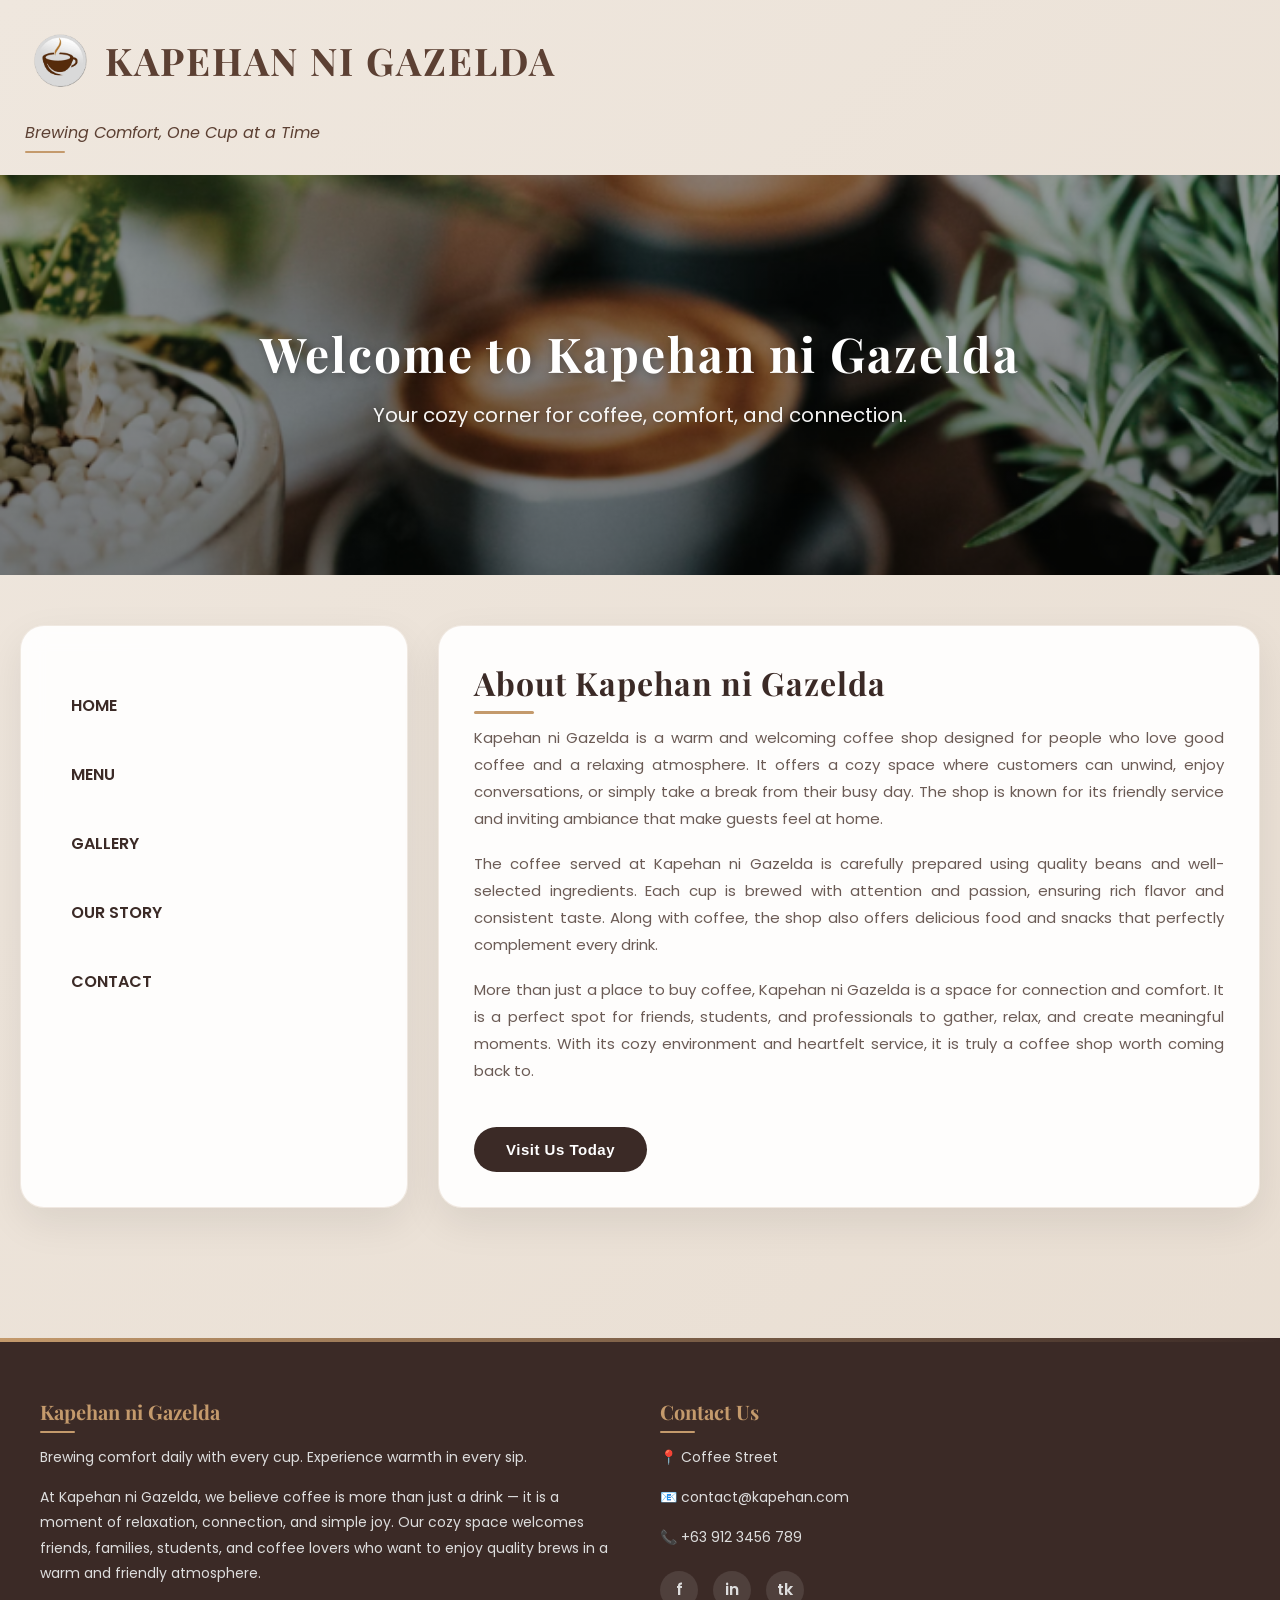
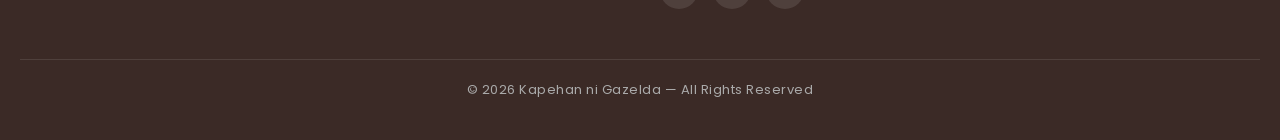
==== index.html @ 5cd7ff51 "initial upload - gazelda coffee website" ====
<!DOCTYPE html>
<html lang="en">
<head>
<title>KAPEHAN NI GAZELDA</title>
<meta charset="UTF-8">
<meta name="viewport" content="width=device-width, initial-scale=1.0">
<link href="https://fonts.googleapis.com/css2?family=Playfair+Display:wght@500;600;700;800&family=Poppins:wght@300;400;500;600&display=swap" rel="stylesheet">
<link rel="stylesheet" href="css/style.css">
</head>
<body>

<div class="brand">
<img src="images/logo.png" alt="Logo">
KAPEHAN NI GAZELDA
</div>

<div class="tagline">
Brewing Comfort, One Cup at a Time
</div>

<!-- Hero section na may img tag -->
<div class="hero">
<img src="images/background-pic.png" alt="Coffee Background">
<div class="hero-overlay"></div>
<div class="hero-text">
<h1>Welcome to Kapehan ni Gazelda</h1>
<p>Your cozy corner for coffee, comfort, and connection.</p>
</div>
</div>

<div class="home-section">
<div class="sidebar-nav card">
<ul>
<li><a href="index.html">HOME</a></li>
<li><a href="menu.html">MENU</a></li>
<li><a href="gallery.html">GALLERY</a></li>
<li><a href="our_story.html">OUR STORY</a></li>
<li><a href="contact.html">CONTACT</a></li>
</ul>
</div>

<div class="article-home card">
<h2>About Kapehan ni Gazelda</h2>
<p>
Kapehan ni Gazelda is a warm and welcoming coffee shop designed for people who love good coffee and a relaxing atmosphere. 
It offers a cozy space where customers can unwind, enjoy conversations, or simply take a break from their busy day. 
The shop is known for its friendly service and inviting ambiance that make guests feel at home.
</p>
<p>
The coffee served at Kapehan ni Gazelda is carefully prepared using quality beans and well-selected ingredients. 
Each cup is brewed with attention and passion, ensuring rich flavor and consistent taste. Along with coffee, 
the shop also offers delicious food and snacks that perfectly complement every drink.
</p>
<p>
More than just a place to buy coffee, Kapehan ni Gazelda is a space for connection and comfort. It is a perfect 
spot for friends, students, and professionals to gather, relax, and create meaningful moments. With its cozy 
environment and heartfelt service, it is truly a coffee shop worth coming back to.
</p>
<button class="cta-btn">Visit Us Today</button>
</div>
</div>

<footer>
<div class="footer-container">
<div class="footer-col">
<h4>Kapehan ni Gazelda</h4>
<p>Brewing comfort daily with every cup. Experience warmth in every sip.</p>
<p>At Kapehan ni Gazelda, we believe coffee is more than just a drink — it is a moment of relaxation, connection, and simple joy. Our cozy space welcomes friends, families, students, and coffee lovers who want to enjoy quality brews in a warm and friendly atmosphere.</p>
</div>

<div class="footer-col">
<h4>Contact Us</h4>
<p>📍 Coffee Street</p>
<p>📧 contact@kapehan.com</p>
<p>📞 +63 912 3456 789</p>
<div class="social-icons">
<a href="#">f</a>
<a href="#">in</a>
<a href="#">tk</a>
</div>
</div>
</div>
<div class="copyright">
© 2026 Kapehan ni Gazelda — All Rights Reserved
</div>
</footer>

</body>
</html>
---- css/style.css ----
/* ============================================ */
/* KAPEHAN NI GAZELDA - MASTER STYLESHEET      */
/* ============================================ */

/* ===== VARIABLES ===== */
:root {
    --coffee: #3B2A26;
    --coffee-light: #5C4033;
    --accent: #A47148;
    --accent-gold: #C49A6C;
    --bg: #EFE7DE;
    --bg-dark: #E8DDD1;
    --text: #2A2A2A;
    --text-light: #6B5B55;
    --glass-bg: rgba(255, 255, 255, 0.92);
    --glass-border: rgba(164, 113, 72, 0.15);
}

/* ===== RESET & BASE ===== */
* {
    margin: 0;
    padding: 0;
    box-sizing: border-box;
    scroll-behavior: smooth;
}

body {
    font-family: 'Poppins', sans-serif;
    background: linear-gradient(135deg, var(--bg) 0%, var(--bg-dark) 100%);
    color: var(--text);
    overflow-x: hidden;
}

/* ============================================ */
/* ===== TOPBAR / NAVBAR ===== */
/* ============================================ */
.topbar {
    display: flex;
    justify-content: space-between;
    align-items: center;
    padding: 15px 40px;
    background: var(--coffee);
    flex-wrap: wrap;
    gap: 15px;
    position: sticky;
    top: 0;
    z-index: 1000;
    box-shadow: 0 4px 20px rgba(0, 0, 0, 0.1);
}

.logo {
    display: flex;
    align-items: center;
    gap: 12px;
    font-size: 24px;
    font-weight: bold;
    color: white;
    font-family: 'Playfair Display', serif;
}

.logo img {
    width: 50px;
    transition: transform 0.3s ease;
}

.logo:hover img {
    transform: rotate(5deg);
}

.nav {
    display: flex;
    gap: 25px;
    flex-wrap: wrap;
}

.nav a {
    color: white;
    text-decoration: none;
    font-weight: 500;
    transition: 0.3s;
    padding: 8px 0;
    position: relative;
}

.nav a::after {
    content: '';
    position: absolute;
    bottom: 0;
    left: 0;
    width: 0;
    height: 2px;
    background: var(--accent-gold);
    transition: width 0.3s ease;
}

.nav a:hover::after,
.nav a.active::after {
    width: 100%;
}

.nav a:hover {
    color: var(--accent-gold);
}

.nav a.active {
    color: var(--accent-gold);
}

/* ============================================ */
/* ===== PAGE HEADER ===== */
/* ============================================ */
.page-header {
    position: relative;
    text-align: center;
    color: white;
    overflow: hidden;
}

.page-header img {
    width: 100%;
    height: 350px;
    object-fit: cover;
    display: block;
}

.page-header .overlay {
    position: absolute;
    top: 0;
    left: 0;
    width: 100%;
    height: 100%;
    background: linear-gradient(135deg, rgba(30, 20, 18, 0.45) 0%, rgba(30, 20, 18, 0.7) 100%);
}

.page-header .header-text {
    position: absolute;
    top: 50%;
    left: 50%;
    transform: translate(-50%, -50%);
    text-align: center;
    width: 90%;
}

.page-header h1 {
    font-family: 'Playfair Display', serif;
    font-size: 52px;
    letter-spacing: 4px;
    margin-bottom: 10px;
    text-shadow: 2px 2px 12px rgba(0, 0, 0, 0.3);
    font-weight: 700;
}

.page-header p {
    font-size: 18px;
    opacity: 0.95;
    letter-spacing: 1px;
    font-style: italic;
    text-shadow: 1px 1px 4px rgba(0, 0, 0, 0.2);
}

/* ============================================ */
/* ===== HOME PAGE SPECIFIC ===== */
/* ============================================ */

/* Brand & Tagline */
.brand {
    display: flex;
    align-items: center;
    gap: 10px;
    font-size: 38px;
    font-weight: bold;
    margin: 25px;
    color: #5C4033;
    font-family: 'Playfair Display', serif;
    letter-spacing: 2px;
}

.brand img {
    width: 70px;
    transition: transform 0.3s ease;
}

.brand:hover img {
    transform: rotate(5deg);
}

.tagline {
    margin-left: 25px;
    color: var(--coffee-light);
    margin-bottom: 30px;
    font-style: italic;
    position: relative;
    display: inline-block;
}

.tagline::after {
    content: '';
    position: absolute;
    bottom: -8px;
    left: 0;
    width: 40px;
    height: 2px;
    background: var(--accent-gold);
    border-radius: 2px;
}

/* Hero Section - may img tag at overlay */
.hero {
    position: relative;
    text-align: center;
    color: white;
    overflow: hidden;
}

.hero img {
    width: 100%;
    height: 400px;
    object-fit: cover;
    display: block;
}

.hero-overlay {
    position: absolute;
    top: 0;
    left: 0;
    width: 100%;
    height: 100%;
    background: linear-gradient(rgba(0, 0, 0, 0.35), rgba(0, 0, 0, 0.5));
}

.hero-text {
    position: absolute;
    top: 50%;
    left: 50%;
    transform: translate(-50%, -50%);
    text-align: center;
    width: 90%;
}

.hero-text h1 {
    font-size: 48px;
    margin-bottom: 15px;
    font-family: 'Playfair Display', serif;
    letter-spacing: 2px;
    text-shadow: 2px 2px 8px rgba(0, 0, 0, 0.3);
}

.hero-text p {
    font-size: 20px;
    opacity: 0.95;
    text-shadow: 1px 1px 4px rgba(0, 0, 0, 0.2);
}

/* Main Section (Sidebar + Article) */
.home-section {
    display: flex;
    flex-wrap: wrap;
    padding: 50px 20px;
    gap: 30px;
    max-width: 1400px;
    margin: 0 auto;
}

/* Cards (Glassmorphism) */
.card {
    background: var(--glass-bg);
    backdrop-filter: blur(12px);
    border-radius: 24px;
    padding: 35px;
    box-shadow: 0 15px 40px rgba(0, 0, 0, 0.08);
    border: 1px solid var(--glass-border);
    transition: all 0.4s cubic-bezier(0.2, 0.9, 0.4, 1.1);
}

.card:hover {
    transform: translateY(-6px);
    box-shadow: 0 25px 50px rgba(0, 0, 0, 0.12);
    border-color: var(--accent-gold);
}

/* Sidebar Navigation */
.sidebar-nav {
    flex: 1 1 30%;
    min-width: 250px;
}

.sidebar-nav ul {
    list-style: none;
}

.sidebar-nav ul li {
    margin: 20px 0;
}

.sidebar-nav ul li a {
    text-decoration: none;
    color: var(--coffee);
    font-weight: 600;
    font-size: 16px;
    display: block;
    padding: 12px 15px;
    border-radius: 12px;
    transition: all 0.3s ease;
    position: relative;
}

.sidebar-nav ul li a::before {
    content: '';
    position: absolute;
    bottom: 0;
    left: 0;
    width: 0;
    height: 2px;
    background: var(--accent-gold);
    transition: width 0.3s ease;
}

.sidebar-nav ul li a:hover::before {
    width: 30px;
}

.sidebar-nav ul li a:hover {
    background: rgba(164, 113, 72, 0.08);
    color: var(--accent);
    transform: translateX(8px);
}

/* Article */
.article-home {
    flex: 1 1 65%;
    min-width: 300px;
}

.article-home h2 {
    color: var(--coffee);
    margin-bottom: 20px;
    font-family: 'Playfair Display', serif;
    font-size: 32px;
    letter-spacing: 1px;
    position: relative;
    display: inline-block;
}

.article-home h2::after {
    content: '';
    position: absolute;
    bottom: -10px;
    left: 0;
    width: 60px;
    height: 3px;
    background: var(--accent-gold);
    border-radius: 2px;
}

.article-home p {
    margin-bottom: 18px;
    line-height: 1.8;
    color: var(--text-light);
    text-align: justify;
    font-size: 15px;
}

/* CTA Button */
.cta-btn {
    display: inline-block;
    margin-top: 25px;
    padding: 14px 32px;
    border-radius: 50px;
    border: none;
    background: var(--coffee);
    color: white;
    cursor: pointer;
    transition: all 0.3s ease;
    font-weight: 600;
    font-size: 15px;
    letter-spacing: 0.5px;
    position: relative;
    overflow: hidden;
    z-index: 1;
}

.cta-btn::before {
    content: '';
    position: absolute;
    top: 0;
    left: -100%;
    width: 100%;
    height: 100%;
    background: linear-gradient(90deg, transparent, rgba(255, 255, 255, 0.2), transparent);
    transition: left 0.5s ease;
    z-index: -1;
}

.cta-btn:hover::before {
    left: 100%;
}

.cta-btn:hover {
    background: var(--accent);
    transform: translateY(-3px);
    box-shadow: 0 10px 25px rgba(164, 113, 72, 0.4);
}

/* ============================================ */
/* ===== MENU PAGE SPECIFIC ===== */
/* ============================================ */

.menu-intro {
    max-width: 800px;
    margin: 50px auto 20px;
    text-align: center;
    padding: 0 20px;
}

.menu-intro p {
    font-size: 17px;
    line-height: 1.8;
    color: var(--text-light);
    font-style: italic;
}

.category-tabs {
    display: flex;
    justify-content: center;
    flex-wrap: wrap;
    gap: 15px;
    margin: 25px auto 45px;
    padding: 0 20px;
}

.category-tab {
    padding: 10px 28px;
    border-radius: 50px;
    background: rgba(255, 255, 255, 0.7);
    backdrop-filter: blur(10px);
    border: 1px solid var(--glass-border);
    font-weight: 600;
    font-size: 15px;
    cursor: pointer;
    transition: all 0.3s;
    color: var(--coffee);
    font-family: 'Poppins', sans-serif;
}

.category-tab:hover {
    background: var(--accent);
    color: white;
    transform: translateY(-2px);
    box-shadow: 0 8px 20px rgba(164, 113, 72, 0.3);
}

.category-tab.active {
    background: var(--accent);
    color: white;
    border-color: var(--accent);
    box-shadow: 0 4px 15px rgba(164, 113, 72, 0.4);
}

.menu-category {
    max-width: 1200px;
    margin: 0 auto 80px;
    padding: 0 20px;
    display: none;
    animation: fadeInUp 0.6s ease;
}

.menu-category.active-category {
    display: block;
}

.menu-heading {
    text-align: center;
    font-family: 'Playfair Display', serif;
    font-size: 34px;
    color: var(--accent);
    margin-bottom: 45px;
    position: relative;
}

.menu-heading::after {
    content: '';
    position: absolute;
    bottom: -12px;
    left: 50%;
    transform: translateX(-50%);
    width: 70px;
    height: 3px;
    background: var(--accent-gold);
    border-radius: 2px;
}

.menu-grid {
    display: grid;
    grid-template-columns: repeat(4, 1fr);
    gap: 25px;
}

.menu-card {
    background: var(--glass-bg);
    backdrop-filter: blur(12px);
    border-radius: 20px;
    overflow: hidden;
    box-shadow: 0 15px 35px rgba(0, 0, 0, 0.08);
    transition: all 0.4s cubic-bezier(0.2, 0.9, 0.4, 1.1);
    cursor: pointer;
    border: 1px solid var(--glass-border);
    position: relative;
}

.menu-card:hover {
    transform: translateY(-8px);
    box-shadow: 0 25px 50px rgba(0, 0, 0, 0.15);
    border-color: var(--accent);
}

.menu-badge {
    position: absolute;
    top: 12px;
    right: 12px;
    background: linear-gradient(135deg, var(--accent-gold), var(--accent));
    color: white;
    padding: 4px 10px;
    border-radius: 50px;
    font-size: 10px;
    font-weight: 600;
    z-index: 2;
    letter-spacing: 1px;
    box-shadow: 0 2px 8px rgba(0, 0, 0, 0.2);
}

.menu-card img {
    width: 100%;
    height: 200px;
    object-fit: cover;
    transition: transform 0.5s;
}

.menu-card:hover img {
    transform: scale(1.08);
}

.menu-info {
    padding: 16px;
}

.menu-title {
    font-family: 'Playfair Display', serif;
    font-size: 18px;
    color: var(--coffee);
    margin-bottom: 8px;
    font-weight: 700;
}

.menu-desc {
    font-size: 12px;
    margin-bottom: 10px;
    color: var(--text-light);
    line-height: 1.5;
}

.menu-price {
    font-weight: 700;
    color: var(--accent);
    font-size: 16px;
    display: inline-block;
    border-top: 2px solid var(--accent-gold);
    padding-top: 6px;
}

/* ============================================ */
/* ===== GALLERY PAGE SPECIFIC ===== */
/* ============================================ */

.gallery-section {
    max-width: 1300px;
    margin: auto;
    padding: 70px 20px;
    animation: fadeInUp 0.8s ease;
}

.gallery-title {
    text-align: center;
    font-family: 'Playfair Display', serif;
    font-size: 38px;
    color: var(--accent);
    margin-bottom: 50px;
    position: relative;
    letter-spacing: 1px;
}

.gallery-title::after {
    content: '';
    position: absolute;
    bottom: -15px;
    left: 50%;
    transform: translateX(-50%);
    width: 70px;
    height: 3px;
    background: linear-gradient(90deg, var(--accent-gold), var(--accent));
    border-radius: 2px;
}

.gallery-grid {
    display: grid;
    grid-template-columns: repeat(auto-fit, minmax(280px, 1fr));
    gap: 30px;
}

.gallery-card {
    position: relative;
    overflow: hidden;
    border-radius: 20px;
    background: var(--glass-bg);
    backdrop-filter: blur(12px);
    box-shadow: 0 15px 35px rgba(0, 0, 0, 0.1);
    transition: all 0.4s cubic-bezier(0.2, 0.9, 0.4, 1.1);
    cursor: pointer;
    border: 1px solid var(--glass-border);
    animation: fadeInUp 0.6s ease backwards;
}

.gallery-card:nth-child(1) { animation-delay: 0.05s; }
.gallery-card:nth-child(2) { animation-delay: 0.1s; }
.gallery-card:nth-child(3) { animation-delay: 0.15s; }
.gallery-card:nth-child(4) { animation-delay: 0.2s; }
.gallery-card:nth-child(5) { animation-delay: 0.25s; }
.gallery-card:nth-child(6) { animation-delay: 0.3s; }
.gallery-card:nth-child(7) { animation-delay: 0.35s; }
.gallery-card:nth-child(8) { animation-delay: 0.4s; }
.gallery-card:nth-child(9) { animation-delay: 0.45s; }
.gallery-card:nth-child(10) { animation-delay: 0.5s; }
.gallery-card:nth-child(11) { animation-delay: 0.55s; }
.gallery-card:nth-child(12) { animation-delay: 0.6s; }
.gallery-card:nth-child(13) { animation-delay: 0.65s; }
.gallery-card:nth-child(14) { animation-delay: 0.7s; }
.gallery-card:nth-child(15) { animation-delay: 0.75s; }

.gallery-card::before {
    content: '';
    position: absolute;
    top: 0;
    left: 0;
    width: 100%;
    height: 100%;
    background: linear-gradient(135deg, rgba(59, 42, 38, 0.2) 0%, rgba(59, 42, 38, 0.6) 100%);
    opacity: 0;
    transition: opacity 0.4s ease;
    z-index: 1;
}

.gallery-card::after {
    content: '';
    position: absolute;
    bottom: 0;
    left: 0;
    right: 0;
    height: 50%;
    background: linear-gradient(to top, rgba(59, 42, 38, 0.8), transparent);
    opacity: 0;
    transition: opacity 0.4s ease;
    z-index: 1;
}

.gallery-card:hover {
    transform: translateY(-8px);
    box-shadow: 0 25px 40px rgba(0, 0, 0, 0.2);
    border-color: var(--accent-gold);
}

.gallery-card:hover::before {
    opacity: 1;
}

.gallery-card:hover::after {
    opacity: 0.7;
}

.gallery-card img {
    width: 100%;
    height: 260px;
    object-fit: cover;
    display: block;
    transition: transform 0.5s ease;
}

.gallery-card:hover img {
    transform: scale(1.05);
}

/* ============================================ */
/* ===== OUR STORY PAGE SPECIFIC ===== */
/* ============================================ */

.story-section {
    max-width: 1200px;
    margin: auto;
    padding: 80px 20px;
    display: flex;
    flex-direction: column;
    gap: 60px;
}

.story-card {
    display: flex;
    gap: 50px;
    align-items: center;
    background: white;
    border-radius: 24px;
    overflow: hidden;
    box-shadow: 0 15px 40px rgba(0, 0, 0, 0.08);
    opacity: 0;
    transform: translateY(50px);
    transition: opacity 0.8s ease, transform 0.8s ease;
    border: 1px solid rgba(164, 113, 72, 0.15);
}

.story-card.show {
    opacity: 1;
    transform: translateY(0);
}

.story-card:hover {
    transform: translateY(-8px);
    box-shadow: 0 25px 50px rgba(0, 0, 0, 0.15);
}

.story-card.reverse {
    flex-direction: row-reverse;
}

.story-image {
    flex: 1;
    overflow: hidden;
    min-height: 380px;
}

.story-image img {
    width: 100%;
    height: 100%;
    object-fit: cover;
    transition: transform 0.6s ease;
    display: block;
}

.story-card:hover .story-image img {
    transform: scale(1.05);
}

.story-content {
    flex: 1;
    padding: 40px;
}

.story-number {
    font-family: 'Playfair Display', serif;
    font-size: 14px;
    letter-spacing: 3px;
    color: var(--accent-gold);
    margin-bottom: 15px;
    text-transform: uppercase;
}

.story-content h2 {
    font-family: 'Playfair Display', serif;
    font-size: 32px;
    color: var(--coffee);
    margin-bottom: 20px;
    font-weight: 700;
    position: relative;
    display: inline-block;
}

.story-content h2::after {
    content: '';
    position: absolute;
    bottom: -8px;
    left: 0;
    width: 60px;
    height: 3px;
    background: var(--accent-gold);
    border-radius: 2px;
}

.story-content p {
    font-size: 16px;
    line-height: 1.8;
    color: var(--text-light);
    margin-bottom: 0;
    text-align: justify;
}

.story-quote {
    text-align: center;
    padding: 40px 20px;
    background: linear-gradient(135deg, var(--bg-dark), var(--bg));
    border-radius: 24px;
    margin: 20px 0;
}

.story-quote p {
    font-family: 'Playfair Display', serif;
    font-size: 24px;
    font-style: italic;
    color: var(--coffee);
    max-width: 700px;
    margin: 0 auto;
    line-height: 1.5;
}

.story-quote span {
    display: block;
    margin-top: 15px;
    font-size: 14px;
    color: var(--accent);
    letter-spacing: 2px;
}

/* ============================================ */
/* ===== CONTACT PAGE SPECIFIC ===== */
/* ============================================ */

.contact-section {
    max-width: 1100px;
    margin: auto;
    padding: 60px 20px;
    animation: fadeInUp 0.8s ease;
}

.contact-title {
    text-align: center;
    font-family: 'Playfair Display', serif;
    font-size: 38px;
    color: var(--accent);
    margin-bottom: 50px;
    position: relative;
    letter-spacing: 1px;
}

.contact-title::after {
    content: '';
    position: absolute;
    bottom: -15px;
    left: 50%;
    transform: translateX(-50%);
    width: 70px;
    height: 3px;
    background: linear-gradient(90deg, var(--accent-gold), var(--accent));
    border-radius: 2px;
}

.contact-grid {
    display: grid;
    grid-template-columns: repeat(auto-fit, minmax(280px, 1fr));
    gap: 30px;
    margin-bottom: 50px;
}

.contact-card {
    background: var(--glass-bg);
    backdrop-filter: blur(12px);
    padding: 30px;
    border-radius: 20px;
    box-shadow: 0 15px 35px rgba(0, 0, 0, 0.08);
    transition: all 0.4s cubic-bezier(0.2, 0.9, 0.4, 1.1);
    border: 1px solid var(--glass-border);
    text-align: center;
    animation: fadeInUp 0.6s ease backwards;
}

.contact-card:nth-child(1) { animation-delay: 0.1s; }
.contact-card:nth-child(2) { animation-delay: 0.2s; }
.contact-card:nth-child(3) { animation-delay: 0.3s; }

.contact-card:hover {
    transform: translateY(-8px);
    box-shadow: 0 25px 50px rgba(0, 0, 0, 0.12);
    border-color: var(--accent-gold);
}

.contact-card h3 {
    font-family: 'Playfair Display', serif;
    font-size: 22px;
    margin-bottom: 15px;
    color: var(--accent);
    letter-spacing: 1px;
}

.contact-card p {
    font-size: 15px;
    line-height: 1.7;
    color: var(--text-light);
}

.contact-form {
    background: var(--glass-bg);
    backdrop-filter: blur(12px);
    padding: 35px;
    border-radius: 20px;
    box-shadow: 0 15px 35px rgba(0, 0, 0, 0.08);
    border: 1px solid var(--glass-border);
    transition: 0.3s ease;
    animation: fadeInUp 0.6s ease 0.4s backwards;
}

.contact-form:hover {
    box-shadow: 0 20px 40px rgba(0, 0, 0, 0.12);
}

.contact-form h3 {
    font-family: 'Playfair Display', serif;
    font-size: 26px;
    margin-bottom: 25px;
    color: var(--accent);
    text-align: center;
    letter-spacing: 1px;
    position: relative;
    display: inline-block;
    width: 100%;
}

.contact-form h3::after {
    content: '';
    position: absolute;
    bottom: -10px;
    left: 50%;
    transform: translateX(-50%);
    width: 50px;
    height: 2px;
    background: var(--accent-gold);
    border-radius: 2px;
}

.contact-form input,
.contact-form textarea {
    width: 100%;
    padding: 14px 16px;
    margin-bottom: 18px;
    border: 1px solid rgba(164, 113, 72, 0.2);
    border-radius: 12px;
    font-family: 'Poppins', sans-serif;
    font-size: 14px;
    transition: all 0.3s ease;
    background: white;
}

.contact-form input:focus,
.contact-form textarea:focus {
    outline: none;
    border-color: var(--accent);
    box-shadow: 0 0 0 3px rgba(164, 113, 72, 0.1);
}

.contact-form textarea {
    resize: none;
    height: 130px;
}

.contact-form button {
    background: linear-gradient(135deg, var(--accent), var(--coffee));
    color: white;
    border: none;
    padding: 14px 35px;
    border-radius: 50px;
    cursor: pointer;
    font-weight: 600;
    font-size: 15px;
    transition: all 0.3s ease;
    letter-spacing: 0.5px;
    width: 100%;
    max-width: 200px;
    display: block;
    margin: 0 auto;
}

.contact-form button:hover {
    transform: translateY(-3px);
    box-shadow: 0 10px 25px rgba(164, 113, 72, 0.4);
    background: linear-gradient(135deg, var(--coffee), var(--accent));
}

/* ============================================ */
/* ===== FOOTER (SAME FOR ALL PAGES) ===== */
/* ============================================ */
footer {
    background: var(--coffee);
    color: white;
    padding: 60px 20px 40px;
    margin-top: 80px;
    position: relative;
}

footer::before {
    content: '';
    position: absolute;
    top: 0;
    left: 0;
    width: 100%;
    height: 4px;
    background: linear-gradient(90deg, var(--accent-gold), transparent);
}

.footer-container {
    max-width: 1200px;
    margin: auto;
    display: flex;
    flex-wrap: wrap;
    gap: 40px;
    justify-content: space-between;
}

.footer-col {
    flex: 1;
    min-width: 250px;
}

.footer-col h4 {
    font-size: 20px;
    margin-bottom: 20px;
    color: var(--accent-gold);
    font-family: 'Playfair Display', serif;
    position: relative;
    display: inline-block;
}

.footer-col h4::after {
    content: '';
    position: absolute;
    bottom: -8px;
    left: 0;
    width: 35px;
    height: 2px;
    background: var(--accent-gold);
    border-radius: 2px;
}

.footer-col p {
    color: #ddd;
    font-size: 14px;
    line-height: 1.8;
    margin-bottom: 15px;
}

.social-icons {
    display: flex;
    gap: 15px;
    margin-top: 20px;
}

.social-icons a {
    display: inline-block;
    width: 38px;
    height: 38px;
    background: rgba(255, 255, 255, 0.1);
    text-align: center;
    line-height: 38px;
    border-radius: 50%;
    text-decoration: none;
    color: #ddd;
    transition: all 0.3s ease;
    font-weight: 600;
}

.social-icons a:hover {
    background: var(--accent-gold);
    color: var(--coffee);
    transform: translateY(-4px);
    box-shadow: 0 5px 15px rgba(0, 0, 0, 0.2);
}

.copyright {
    text-align: center;
    margin-top: 50px;
    padding-top: 20px;
    border-top: 1px solid rgba(255, 255, 255, 0.1);
    font-size: 13px;
    color: #aaa;
    letter-spacing: 0.5px;
}

/* ============================================ */
/* ===== ANIMATIONS ===== */
/* ============================================ */
@keyframes fadeInUp {
    from {
        opacity: 0;
        transform: translateY(30px);
    }
    to {
        opacity: 1;
        transform: translateY(0);
    }
}

/* ============================================ */
/* ===== RESPONSIVE ===== */
/* ============================================ */

/* Tablet (992px) */
@media (max-width: 992px) {
    .brand {
        font-size: 28px;
    }
    .brand img {
        width: 50px;
    }
    .hero h1 {
        font-size: 42px;
    }
    .article-home h2 {
        font-size: 28px;
    }

    .topbar {
        padding: 15px 20px;
    }
    .logo {
        font-size: 20px;
    }
    .logo img {
        width: 40px;
    }

    .page-header img {
        height: 280px;
    }
    .page-header h1 {
        font-size: 42px;
        letter-spacing: 3px;
    }

    .menu-heading {
        font-size: 30px;
    }
    .menu-grid {
        grid-template-columns: repeat(3, 1fr);
        gap: 20px;
    }

    .gallery-title {
        font-size: 32px;
    }
    .gallery-grid {
        gap: 25px;
    }

    .story-card {
        gap: 30px;
    }
    .story-content {
        padding: 30px;
    }
    .story-content h2 {
        font-size: 28px;
    }
    .story-quote p {
        font-size: 20px;
    }

    .contact-title {
        font-size: 32px;
    }
    .contact-card h3 {
        font-size: 20px;
    }
}

/* Mobile (768px) */
@media (max-width: 768px) {
    .sidebar-nav, .article-home {
        flex: 1 1 100%;
    }
    .brand {
        font-size: 22px;
        flex-wrap: wrap;
        justify-content: center;
        text-align: center;
        margin: 15px;
    }
    .tagline {
        margin-left: 0;
        text-align: center;
        margin-bottom: 20px;
        display: block;
    }
    .tagline::after {
        left: 50%;
        transform: translateX(-50%);
        width: 60px;
        bottom: -10px;
    }
    .hero {
        padding: 60px 15px;
    }
    .hero h1 {
        font-size: 32px;
        letter-spacing: 2px;
    }
    .hero p {
        font-size: 15px;
    }
    .home-section {
        padding: 30px 15px;
        gap: 20px;
    }
    .card {
        padding: 25px;
    }
    .article-home h2 {
        font-size: 24px;
        text-align: center;
        display: block;
    }
    .article-home h2::after {
        left: 50%;
        transform: translateX(-50%);
        width: 50px;
    }
    .article-home p {
        text-align: left;
        font-size: 14px;
    }
    .cta-btn {
        display: block;
        text-align: center;
        width: 100%;
    }

    .topbar {
        flex-direction: column;
        text-align: center;
    }
    .nav {
        justify-content: center;
    }

    .page-header img {
        height: 220px;
    }
    .page-header h1 {
        font-size: 32px;
        letter-spacing: 2px;
    }
    .page-header p {
        font-size: 15px;
    }

    .menu-intro p {
        font-size: 14px;
    }
    .category-tabs {
        gap: 10px;
        margin: 20px auto 30px;
    }
    .category-tab {
        padding: 8px 18px;
        font-size: 13px;
    }
    .menu-grid {
        grid-template-columns: repeat(2, 1fr);
        gap: 15px;
    }
    .menu-heading {
        font-size: 26px;
        margin-bottom: 30px;
    }
    .menu-card img {
        height: 160px;
    }

    .gallery-section {
        padding: 50px 15px;
    }
    .gallery-title {
        font-size: 28px;
        margin-bottom: 35px;
    }
    .gallery-title::after {
        width: 50px;
        bottom: -12px;
    }
    .gallery-grid {
        grid-template-columns: repeat(auto-fit, minmax(240px, 1fr));
        gap: 20px;
    }
    .gallery-card img {
        height: 200px;
    }

    .story-section {
        padding: 50px 15px;
        gap: 40px;
    }
    .story-card {
        flex-direction: column;
        gap: 0;
    }
    .story-card.reverse {
        flex-direction: column;
    }
    .story-image {
        min-height: 250px;
        width: 100%;
    }
    .story-content {
        padding: 25px;
    }
    .story-content h2 {
        font-size: 24px;
    }
    .story-content p {
        font-size: 14px;
    }
    .story-quote p {
        font-size: 18px;
        padding: 0 15px;
    }

    .contact-section {
        padding: 50px 15px;
    }
    .contact-title {
        font-size: 28px;
        margin-bottom: 35px;
    }
    .contact-title::after {
        width: 50px;
        bottom: -12px;
    }
    .contact-grid {
        gap: 20px;
        margin-bottom: 35px;
    }
    .contact-card {
        padding: 22px;
    }
    .contact-card p {
        font-size: 14px;
    }
    .contact-form {
        padding: 25px;
    }
    .contact-form h3 {
        font-size: 22px;
    }

    .footer-container {
        flex-direction: column;
        text-align: center;
        align-items: center;
    }
    .footer-col {
        width: 100%;
    }
    .footer-col h4::after {
        left: 50%;
        transform: translateX(-50%);
        width: 40px;
    }
    .social-icons {
        justify-content: center;
    }
}

/* Mobile Small (480px) */
@media (max-width: 480px) {
    .brand {
        font-size: 18px;
    }
    .brand img {
        width: 40px;
    }
    .tagline {
        font-size: 14px;
    }
    .hero h1 {
        font-size: 24px;
        letter-spacing: 1px;
    }
    .hero p {
        font-size: 13px;
    }
    .sidebar-nav ul li a {
        font-size: 14px;
        padding: 10px 12px;
    }
    .article-home p {
        font-size: 13px;
    }
    .cta-btn {
        padding: 12px 24px;
        font-size: 14px;
    }

    .page-header img {
        height: 180px;
    }
    .page-header h1 {
        font-size: 24px;
        letter-spacing: 1px;
    }
    .page-header p {
        font-size: 13px;
    }

    .category-tab {
        padding: 6px 14px;
        font-size: 12px;
    }
    .menu-grid {
        grid-template-columns: 1fr;
    }
    .menu-title {
        font-size: 18px;
    }
    .menu-price {
        font-size: 16px;
    }

    .gallery-title {
        font-size: 24px;
    }
    .gallery-grid {
        grid-template-columns: 1fr;
        gap: 18px;
    }
    .gallery-card img {
        height: 220px;
    }

    .story-section {
        padding: 40px 15px;
        gap: 30px;
    }
    .story-content h2 {
        font-size: 20px;
    }
    .story-content p {
        font-size: 13px;
    }
    .story-quote p {
        font-size: 16px;
    }

    .contact-title {
        font-size: 24px;
    }
    .contact-card {
        padding: 18px;
    }
    .contact-card h3 {
        font-size: 18px;
    }
    .contact-card p {
        font-size: 13px;
    }
    .contact-form {
        padding: 20px;
    }
    .contact-form h3 {
        font-size: 20px;
    }
    .contact-form input,
    .contact-form textarea {
        padding: 12px 14px;
        font-size: 13px;
    }
    .contact-form button {
        padding: 12px 25px;
        font-size: 14px;
        max-width: 100%;
    }

    .footer-col h4 {
        font-size: 18px;
    }
    .footer-col p {
        font-size: 12px;
    }
}
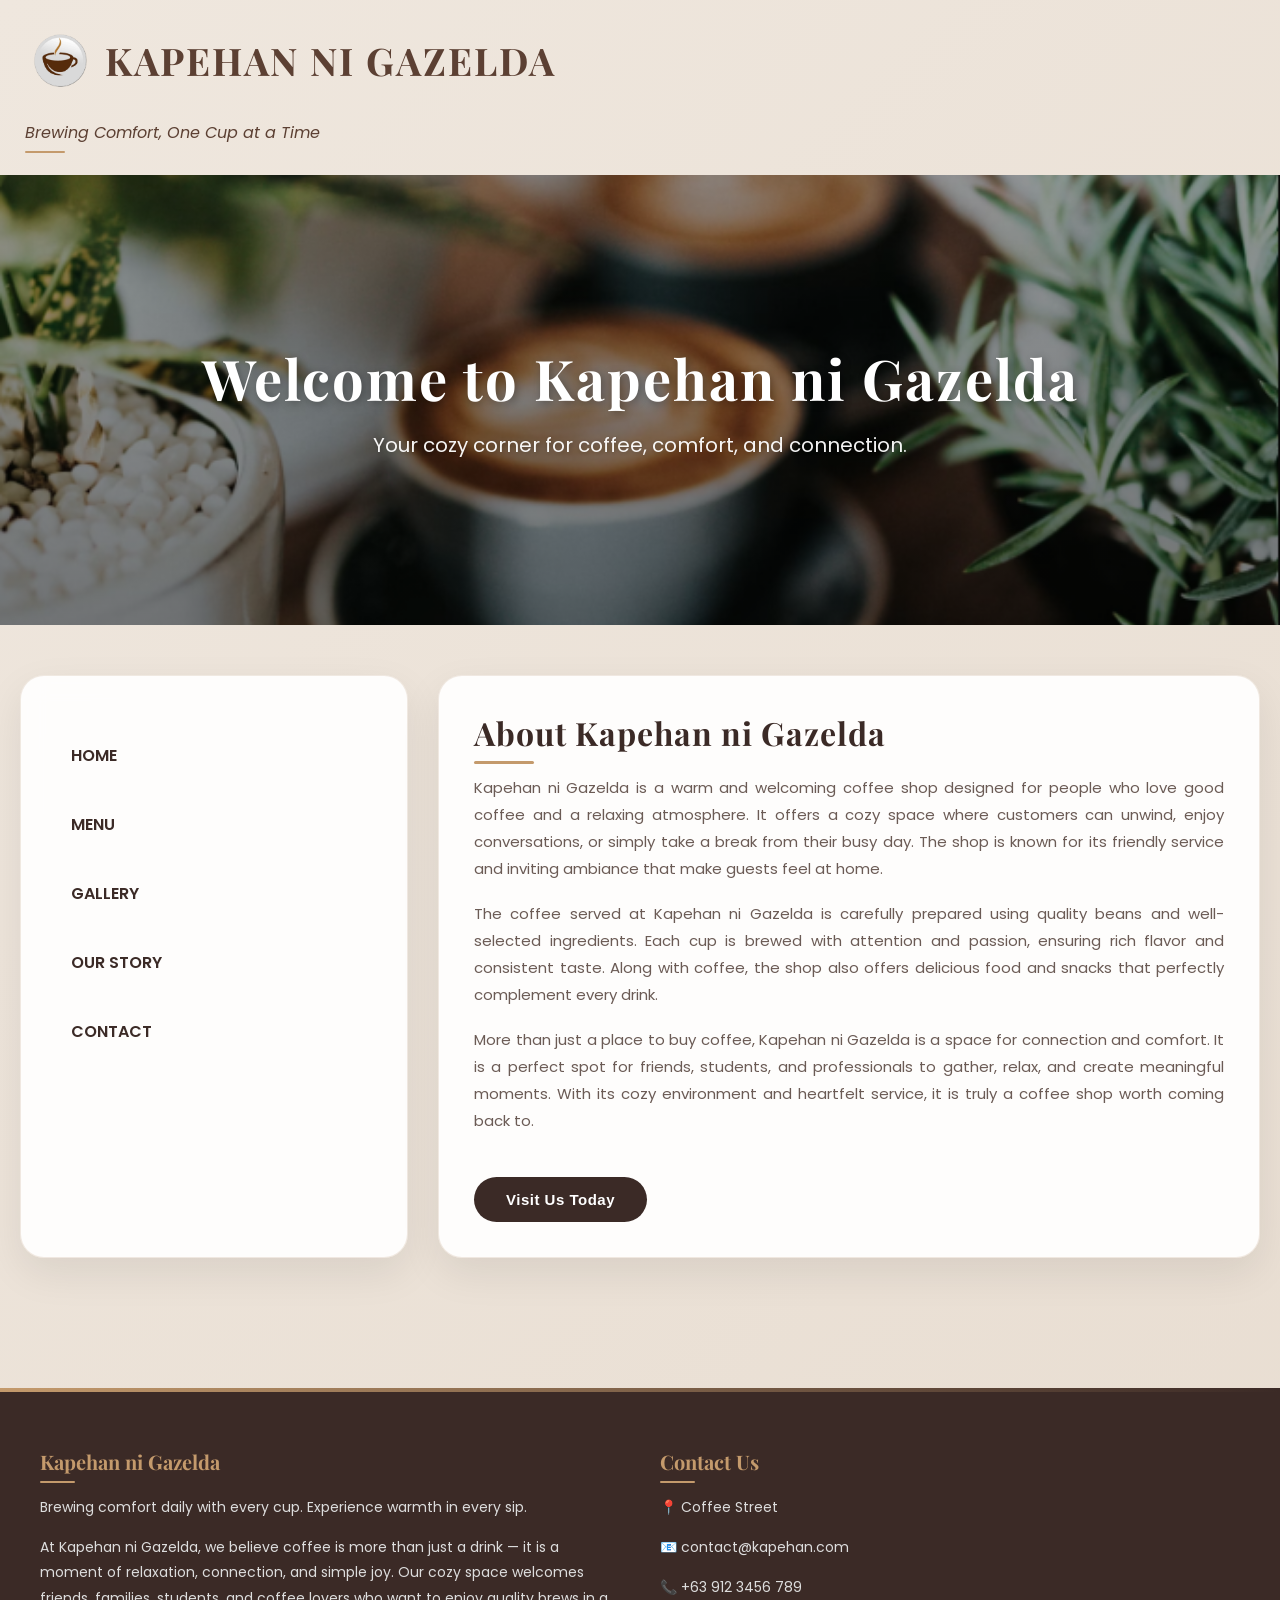
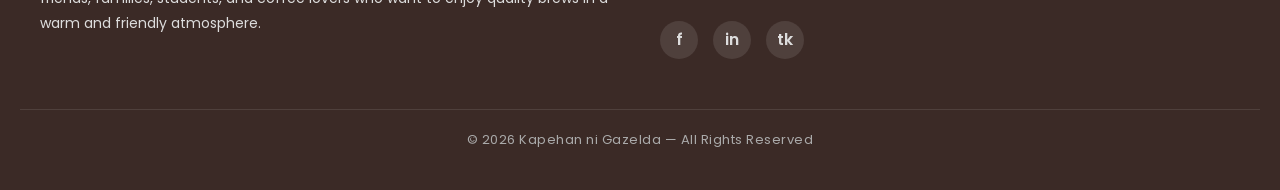
==== commit 1d8b11cd: "added hamburger menu js and updated files" ====
--- a/index.html
+++ b/index.html
@@ -31,10 +31,10 @@
 <div class="home-section">
 <div class="sidebar-nav card">
 <ul>
-<li><a href="index.html">HOME</a></li>
+<li><a href="index.html" class="active">HOME</a></li>
 <li><a href="menu.html">MENU</a></li>
 <li><a href="gallery.html">GALLERY</a></li>
-<li><a href="our_story.html">OUR STORY</a></li>
+<li><a href="our-story.html">OUR STORY</a></li>
 <li><a href="contact.html">CONTACT</a></li>
 </ul>
 </div>
--- a/css/style.css
+++ b/css/style.css
@@ -32,7 +32,7 @@
 }
 
 /* ============================================ */
-/* ===== TOPBAR / NAVBAR ===== */
+/* ===== TOPBAR / NAVBAR with HAMBURGER ===== */
 /* ============================================ */
 .topbar {
     display: flex;
@@ -67,6 +67,23 @@
     transform: rotate(5deg);
 }
 
+/* Hamburger Menu Button - hidden on desktop */
+.hamburger {
+    display: none;
+    flex-direction: column;
+    cursor: pointer;
+    gap: 5px;
+}
+
+.hamburger span {
+    width: 28px;
+    height: 3px;
+    background: white;
+    border-radius: 3px;
+    transition: all 0.3s ease;
+}
+
+/* Navigation Menu */
 .nav {
     display: flex;
     gap: 25px;
@@ -85,7 +102,7 @@
 .nav a::after {
     content: '';
     position: absolute;
-    bottom: 0;
+    bottom: -2px;
     left: 0;
     width: 0;
     height: 2px;
@@ -98,16 +115,62 @@
     width: 100%;
 }
 
-.nav a:hover {
-    color: var(--accent-gold);
-}
-
+.nav a:hover,
 .nav a.active {
     color: var(--accent-gold);
 }
 
-/* ============================================ */
-/* ===== PAGE HEADER ===== */
+.nav a.active {
+    color: var(--accent-gold);
+}
+
+/* Mobile Responsive Navbar */
+@media (max-width: 768px) {
+    .hamburger {
+        display: flex;
+    }
+    
+    .nav {
+        position: fixed;
+        top: 70px;
+        left: -100%;
+        width: 100%;
+        height: calc(100vh - 70px);
+        background: var(--coffee);
+        flex-direction: column;
+        align-items: center;
+        justify-content: flex-start;
+        padding-top: 40px;
+        gap: 25px;
+        transition: left 0.3s ease;
+        z-index: 999;
+    }
+    
+    .nav.active {
+        left: 0;
+    }
+    
+    .nav a {
+        font-size: 18px;
+        padding: 12px;
+    }
+    
+    /* Hamburger animation when active */
+    .hamburger.active span:nth-child(1) {
+        transform: rotate(45deg) translate(5px, 5px);
+    }
+    
+    .hamburger.active span:nth-child(2) {
+        opacity: 0;
+    }
+    
+    .hamburger.active span:nth-child(3) {
+        transform: rotate(-45deg) translate(7px, -6px);
+    }
+}
+
+/* ============================================ */
+/* ===== PAGE HEADER (UPDATED HEIGHTS & FONTS) ===== */
 /* ============================================ */
 .page-header {
     position: relative;
@@ -118,7 +181,7 @@
 
 .page-header img {
     width: 100%;
-    height: 350px;
+    height: 420px;
     object-fit: cover;
     display: block;
 }
@@ -143,7 +206,7 @@
 
 .page-header h1 {
     font-family: 'Playfair Display', serif;
-    font-size: 52px;
+    font-size: 56px;
     letter-spacing: 4px;
     margin-bottom: 10px;
     text-shadow: 2px 2px 12px rgba(0, 0, 0, 0.3);
@@ -151,7 +214,7 @@
 }
 
 .page-header p {
-    font-size: 18px;
+    font-size: 20px;
     opacity: 0.95;
     letter-spacing: 1px;
     font-style: italic;
@@ -214,7 +277,7 @@
 
 .hero img {
     width: 100%;
-    height: 400px;
+    height: 450px;
     object-fit: cover;
     display: block;
 }
@@ -238,7 +301,7 @@
 }
 
 .hero-text h1 {
-    font-size: 48px;
+    font-size: 56px;
     margin-bottom: 15px;
     font-family: 'Playfair Display', serif;
     letter-spacing: 2px;
@@ -1092,7 +1155,7 @@
 }
 
 /* ============================================ */
-/* ===== RESPONSIVE ===== */
+/* ===== RESPONSIVE (UPDATED HEADER SIZES) ===== */
 /* ============================================ */
 
 /* Tablet (992px) */
@@ -1103,7 +1166,7 @@
     .brand img {
         width: 50px;
     }
-    .hero h1 {
+    .hero-text h1 {
         font-size: 42px;
     }
     .article-home h2 {
@@ -1120,12 +1183,20 @@
         width: 40px;
     }
 
+    /* Updated header heights */
     .page-header img {
-        height: 280px;
-    }
+        height: 300px;
+    }
+    .hero img {
+        height: 350px;
+    }
+    
     .page-header h1 {
-        font-size: 42px;
+        font-size: 46px;
         letter-spacing: 3px;
+    }
+    .page-header p {
+        font-size: 18px;
     }
 
     .menu-heading {
@@ -1188,16 +1259,19 @@
         width: 60px;
         bottom: -10px;
     }
-    .hero {
-        padding: 60px 15px;
-    }
-    .hero h1 {
+    
+    /* Updated hero mobile */
+    .hero img {
+        height: 280px;
+    }
+    .hero-text h1 {
         font-size: 32px;
         letter-spacing: 2px;
     }
-    .hero p {
+    .hero-text p {
         font-size: 15px;
     }
+    
     .home-section {
         padding: 30px 15px;
         gap: 20px;
@@ -1225,23 +1299,16 @@
         width: 100%;
     }
 
-    .topbar {
-        flex-direction: column;
-        text-align: center;
-    }
-    .nav {
-        justify-content: center;
-    }
-
+    /* Updated page header mobile */
     .page-header img {
-        height: 220px;
+        height: 250px;
     }
     .page-header h1 {
-        font-size: 32px;
+        font-size: 34px;
         letter-spacing: 2px;
     }
     .page-header p {
-        font-size: 15px;
+        font-size: 16px;
     }
 
     .menu-intro p {
@@ -1372,13 +1439,18 @@
     .tagline {
         font-size: 14px;
     }
-    .hero h1 {
+    
+    .hero img {
+        height: 220px;
+    }
+    .hero-text h1 {
         font-size: 24px;
         letter-spacing: 1px;
     }
-    .hero p {
+    .hero-text p {
         font-size: 13px;
     }
+    
     .sidebar-nav ul li a {
         font-size: 14px;
         padding: 10px 12px;
@@ -1392,14 +1464,14 @@
     }
 
     .page-header img {
-        height: 180px;
+        height: 200px;
     }
     .page-header h1 {
-        font-size: 24px;
+        font-size: 26px;
         letter-spacing: 1px;
     }
     .page-header p {
-        font-size: 13px;
+        font-size: 14px;
     }
 
     .category-tab {
